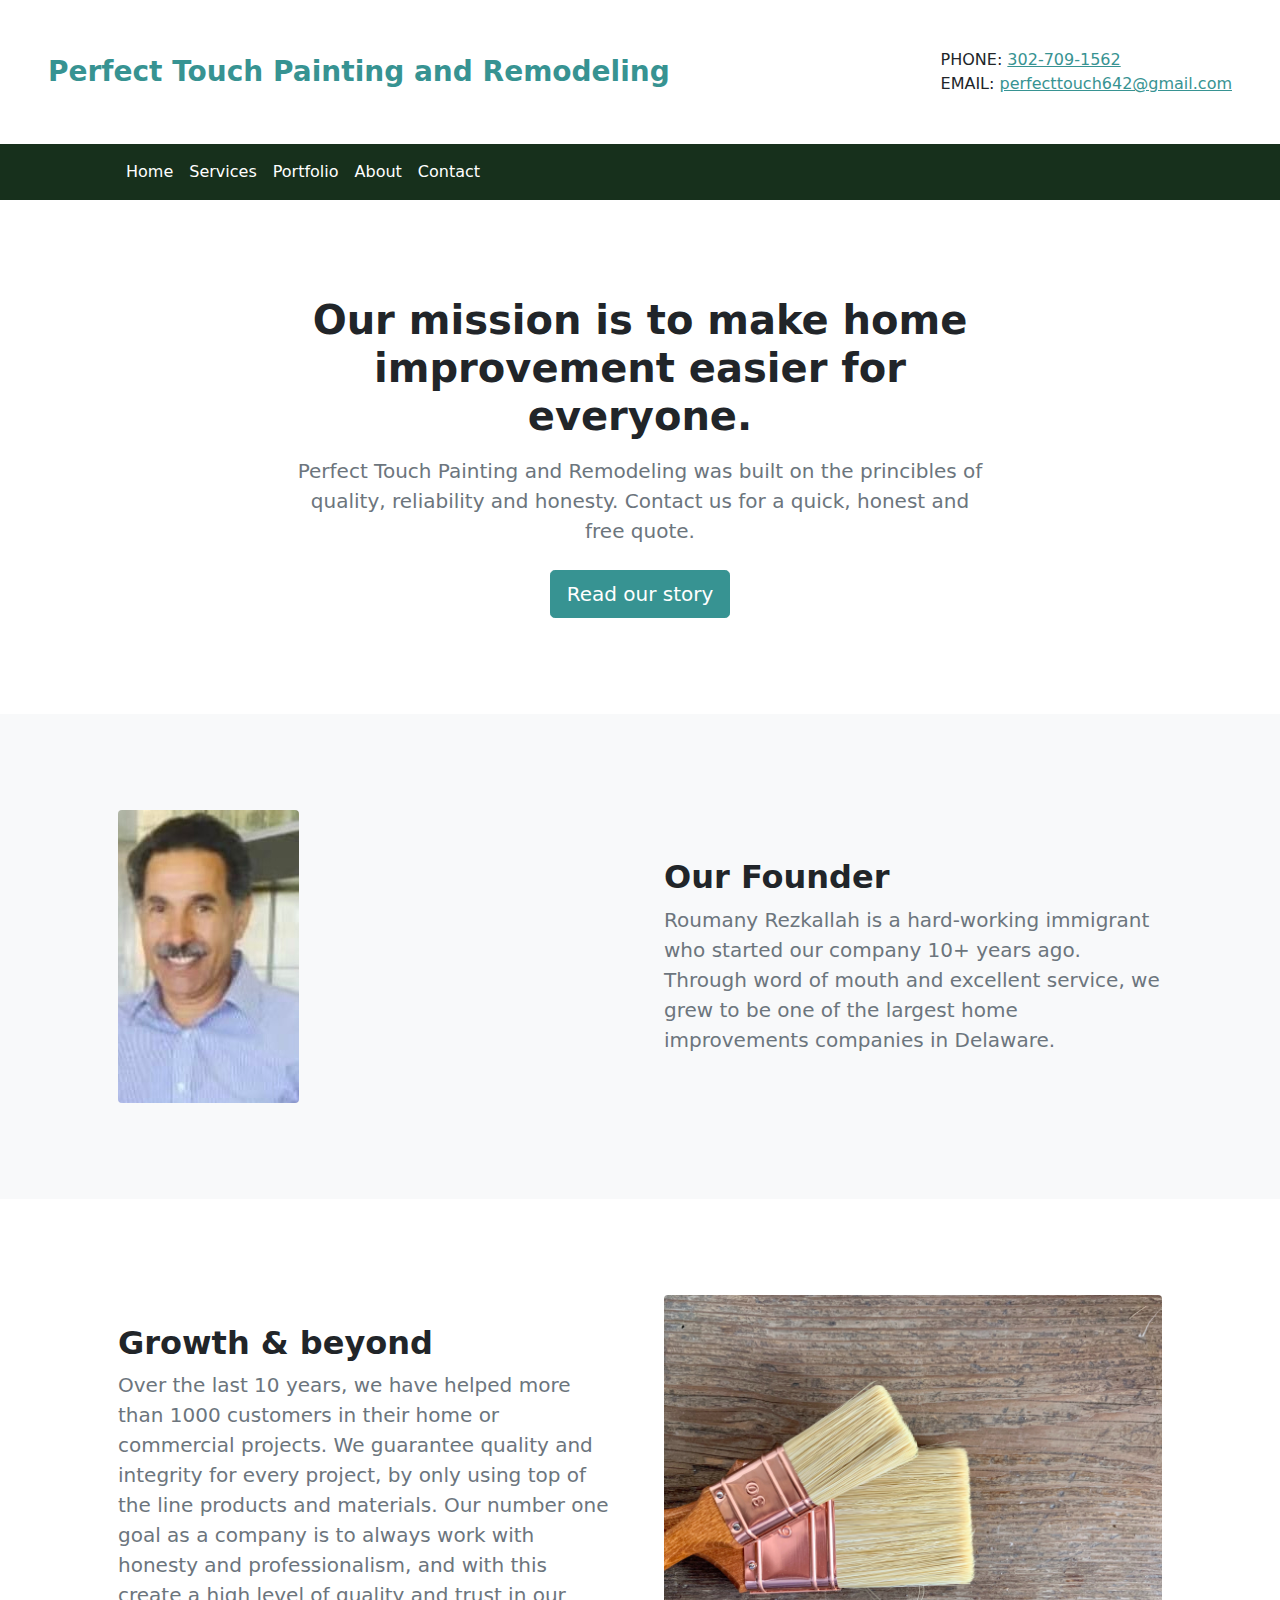
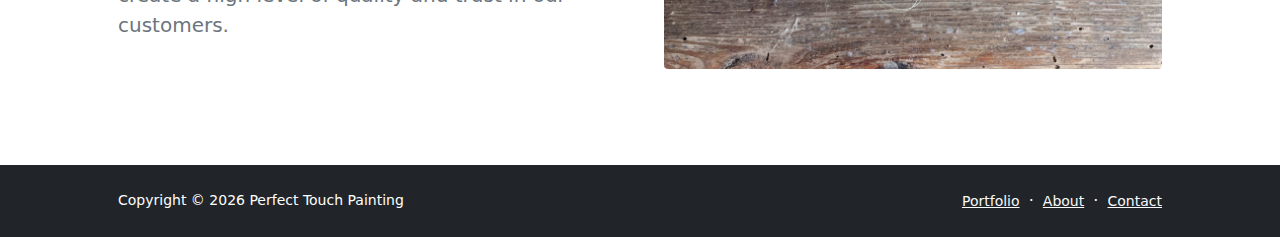
==== about.html @ 9945a593 "init" ====
<head>
    <meta charset="utf-8" />
    <meta name="viewport" content="width=device-width, initial-scale=1, shrink-to-fit=no" />
    <meta name="description" content="Perfect Touch Painting - Professional Painter Delaware, Pennsylvania, Maryland, New Jersey" />
    <meta name="author" content="Perfect Touch Painting - Professional Painter Delaware, Pennsylvania, Maryland, New Jersey" />
    <title>Perfect Touch Painting - Professional Painter Delaware</title>
    <!-- Bootstrap icons-->
    <link href="https://cdn.jsdelivr.net/npm/bootstrap-icons@1.5.0/font/bootstrap-icons.css" rel="stylesheet" />
    <!-- Core theme CSS (includes Bootstrap)-->
    <link href="css/styles.css" rel="stylesheet" />
</head>

<body class="d-flex flex-column h-100">
    <main class="flex-shrink-0">
        <!-- Navigation-->
        <aside class="bg-white bg-gradient p-4 p-sm-5">
            <div
                class="d-flex align-items-center justify-content-between flex-column flex-xl-row text-center text-xl-start">
                <div class="mb-4 mb-xl-0">
                    <div class="fs-3 fw-bold text-primary">Perfect Touch Painting and Remodeling</div>

                </div>
                <div class="ms-xl-4">
                    <div class="text-dark-50">PHONE: <a href="tel:+13027091562"> 302-709-1562 </a></div>
                    <div class="text-dark-50">EMAIL: <a href="mailto:perfecttouch642@gmail.com"> perfecttouch642@gmail.com
                        </a> </div>
                </div>
            </div>
        </aside>
        <nav class="navbar navbar-secondary bg-secondary navbar-expand-lg">
            <div class="container px-5">
                <button class="navbar-toggler" type="button" data-bs-toggle="collapse"
                    data-bs-target="#navbarSupportedContent" aria-controls="navbarSupportedContent"
                    aria-expanded="false" aria-label="Toggle navigation"><span
                        class="navbar-toggler-icon"></span></button>
                <div class="collapse navbar-collapse" id="navbarSupportedContent">
                    <ul class="navbar-nav me-auto mb-2 mb-lg-0">
                        <li class="nav-item"><a class="nav-link text-white" href="index.html">Home</a></li>
                        <li class="nav-item"><a class="nav-link text-white" href="services.html">Services</a></li>
                        <li class="nav-item"><a class="nav-link text-white" href="portfolio-overview.html">Portfolio</a>
                        </li>
                        <li class="nav-item"><a class="nav-link text-white" href="about.html">About</a></li>
                        <li class="nav-item"><a class="nav-link text-white" href="contact.html">Contact</a></li>
                    </ul>
                </div>
            </div>
        </nav>
        <!-- Header-->
        <header class="py-5">
            <div class="container px-5">
                <div class="row justify-content-center">
                    <div class="col-lg-8 col-xxl-6">
                        <div class="text-center my-5">
                            <h1 class="fw-bolder mb-3">Our mission is to make home improvement easier for everyone.</h1>
                            <p class="lead fw-normal text-muted mb-4">Perfect Touch Painting and Remodeling was built on the
                                princibles of quality, reliability and honesty. Contact us for a quick, honest and free
                                quote.</p>
                            <a class="btn btn-primary btn-lg" href="#scroll-target">Read our story</a>
                        </div>
                    </div>
                </div>
            </div>
        </header>
        <!-- About section one-->
        <section class="py-5 bg-light" id="scroll-target">
            <div class="container px-5 my-5">
                <div class="row gx-5 align-items-center">
                    <div class="col-lg-6"><img class="img-fluid rounded mb-5 mb-lg-0" src="assets/roumany_2.jpg"
                            alt="..." /></div>
                    <div class="col-lg-6">
                        <h2 class="fw-bolder">Our Founder</h2>
                        <p class="lead fw-normal text-muted mb-0">Roumany Rezkallah is a hard-working immigrant who started
                            our company 10+ years ago. Through word of mouth and excellent service, we grew to be one of
                            the largest home improvements companies in Delaware.</p>
                    </div>
                </div>
            </div>
        </section>
        <!-- About section two-->
        <section class="py-5">
            <div class="container px-5 my-5">
                <div class="row gx-5 align-items-center">
                    <div class="col-lg-6 order-first order-lg-last"><img class="img-fluid rounded mb-5 mb-lg-0"
                            src="assets/main.jpeg" alt="..." /></div>
                    <div class="col-lg-6">
                        <h2 class="fw-bolder">Growth &amp; beyond</h2>
                        <p class="lead fw-normal text-muted mb-0">Over the last 10 years, we have helped more than 1000
                            customers in their home or commercial projects. We guarantee quality and integrity for every
                            project, by only using top of the line products and materials. Our number one goal as a
                            company is to always work with honesty and professionalism, and with this create a high
                            level of quality and trust in our customers.</p>
                    </div>
                </div>
            </div>
        </section>
    </main>
    <!-- Footer-->
    <footer class="bg-dark py-4 mt-auto">
        <div class="container px-5">
            <div class="row align-items-center justify-content-between flex-column flex-sm-row">
                <div class="col-auto">
                    <!-- get current year -->
                    <div class="small m-0 text-white">Copyright &copy;
                        <script>document.write(new Date().getFullYear());</script> Perfect Touch Painting
                    </div>
                </div>
                <div class="col-auto">
                    <a class="link-light small" href="portfolio-overview.html">Portfolio</a>
                    <span class="text-white mx-1">&middot;</span>
                    <a class="link-light small" href="about.html">About</a>
                    <span class="text-white mx-1">&middot;</span>
                    <a class="link-light small" href="contact.html">Contact</a>
                </div>
            </div>
        </div>
    </footer>
    <!-- Bootstrap core JS-->
    <script src="https://cdn.jsdelivr.net/npm/bootstrap@5.1.3/dist/js/bootstrap.bundle.min.js"></script>
</body>

</html>
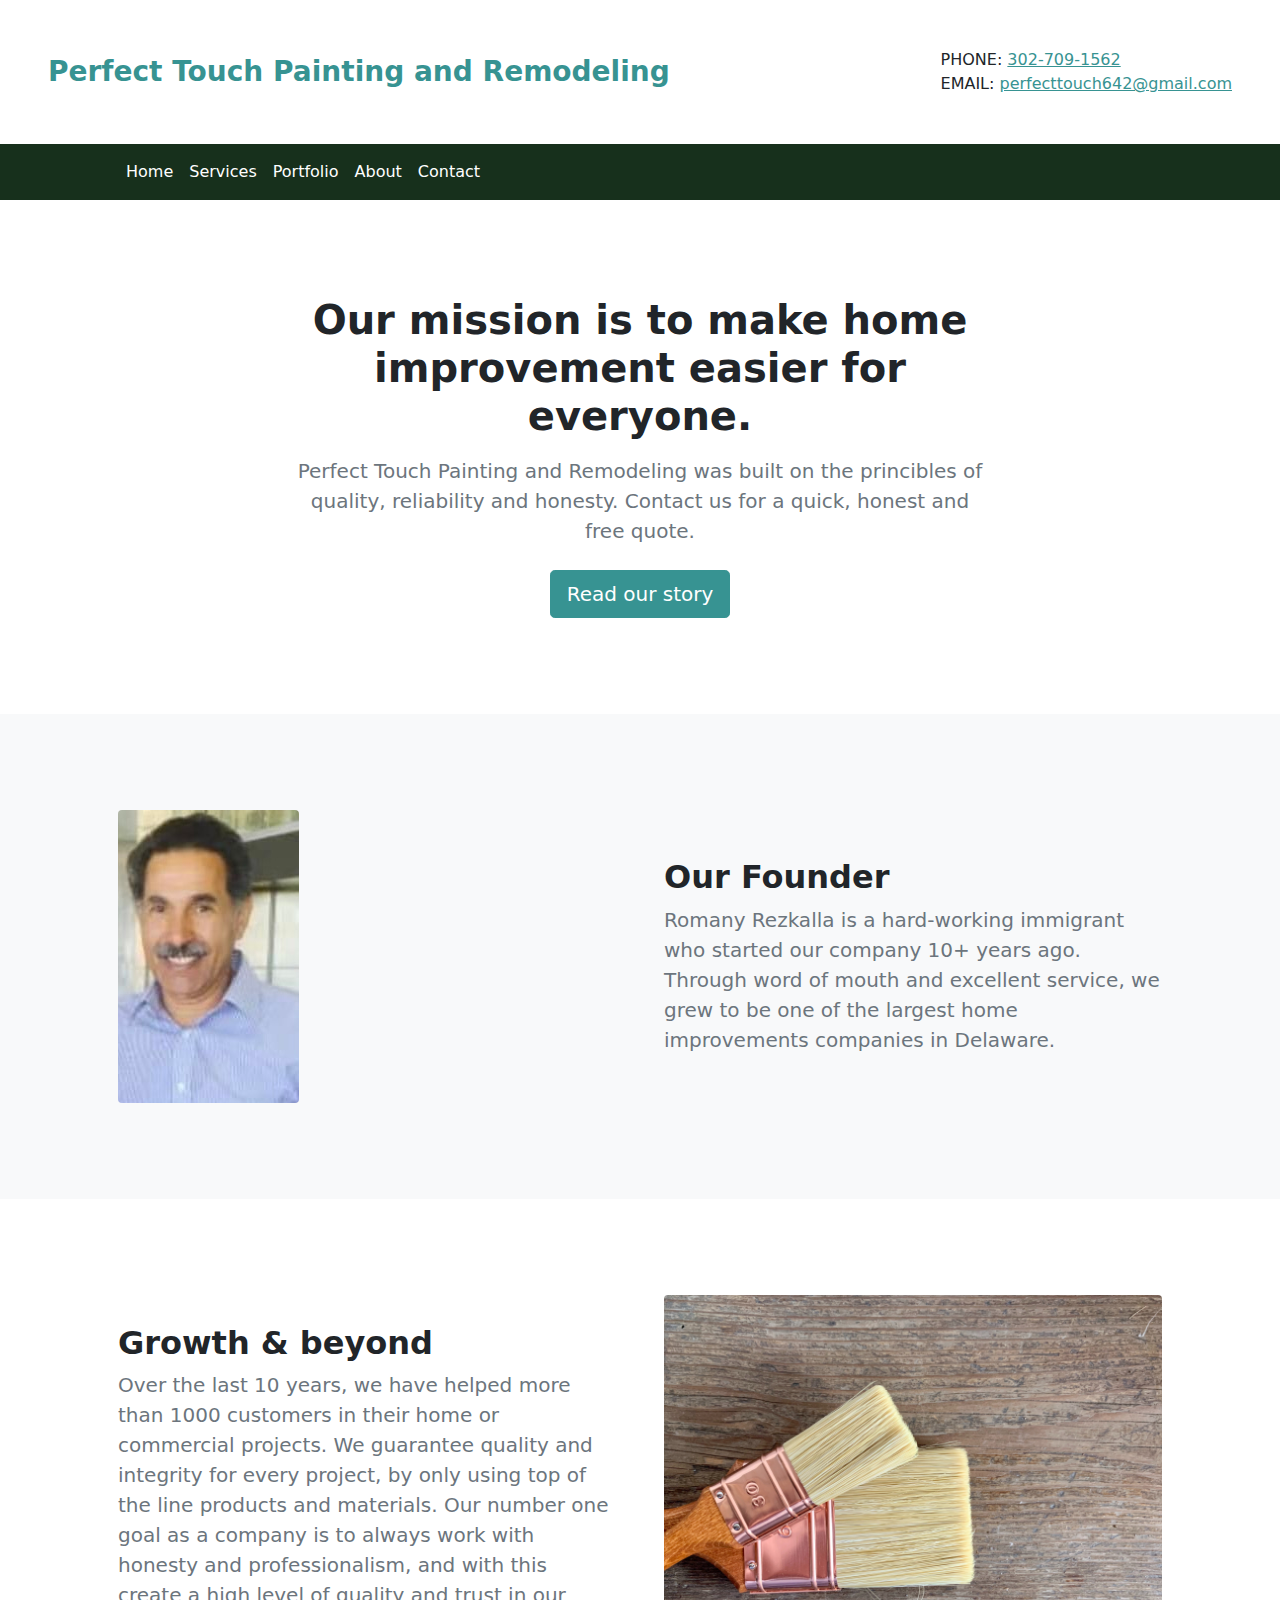
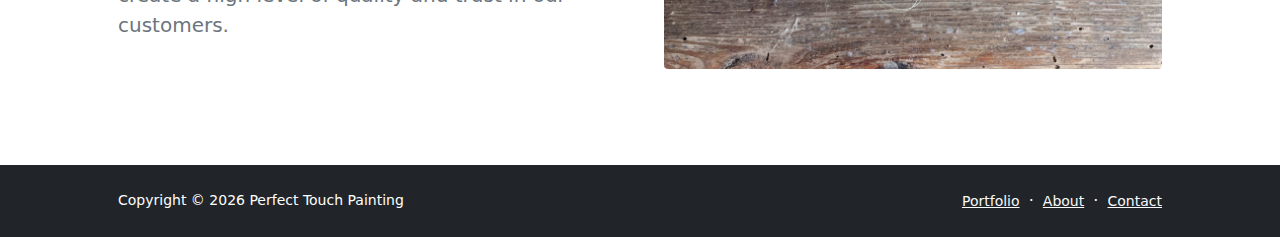
==== commit 6a6149ba: "picures" ====
--- a/about.html
+++ b/about.html
@@ -27,7 +27,7 @@
                 </div>
             </div>
         </aside>
-        <nav class="navbar navbar-secondary bg-secondary navbar-expand-lg">
+        <nav class="navbar navbar-dark bg-secondary navbar-expand-lg">
             <div class="container px-5">
                 <button class="navbar-toggler" type="button" data-bs-toggle="collapse"
                     data-bs-target="#navbarSupportedContent" aria-controls="navbarSupportedContent"
@@ -69,7 +69,7 @@
                             alt="..." /></div>
                     <div class="col-lg-6">
                         <h2 class="fw-bolder">Our Founder</h2>
-                        <p class="lead fw-normal text-muted mb-0">Roumany Rezkallah is a hard-working immigrant who started
+                        <p class="lead fw-normal text-muted mb-0">Romany Rezkalla is a hard-working immigrant who started
                             our company 10+ years ago. Through word of mouth and excellent service, we grew to be one of
                             the largest home improvements companies in Delaware.</p>
                     </div>
